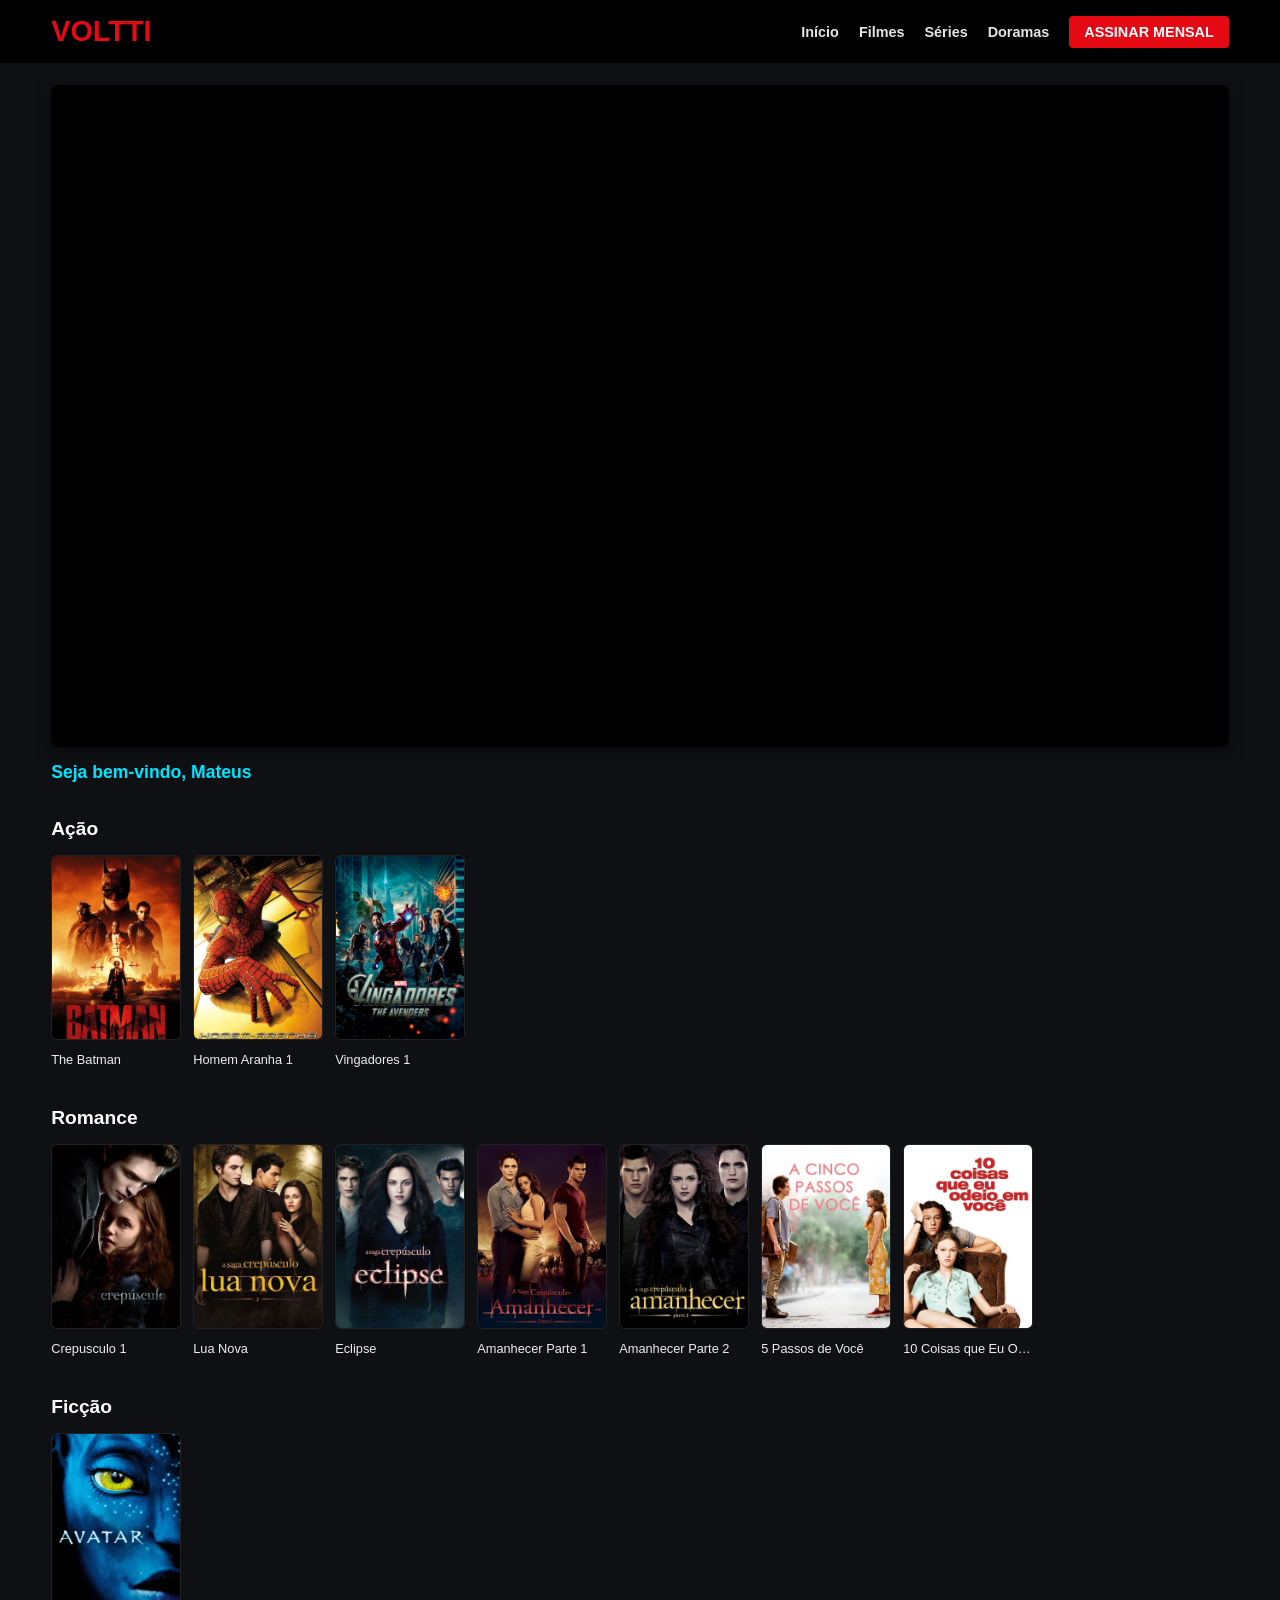
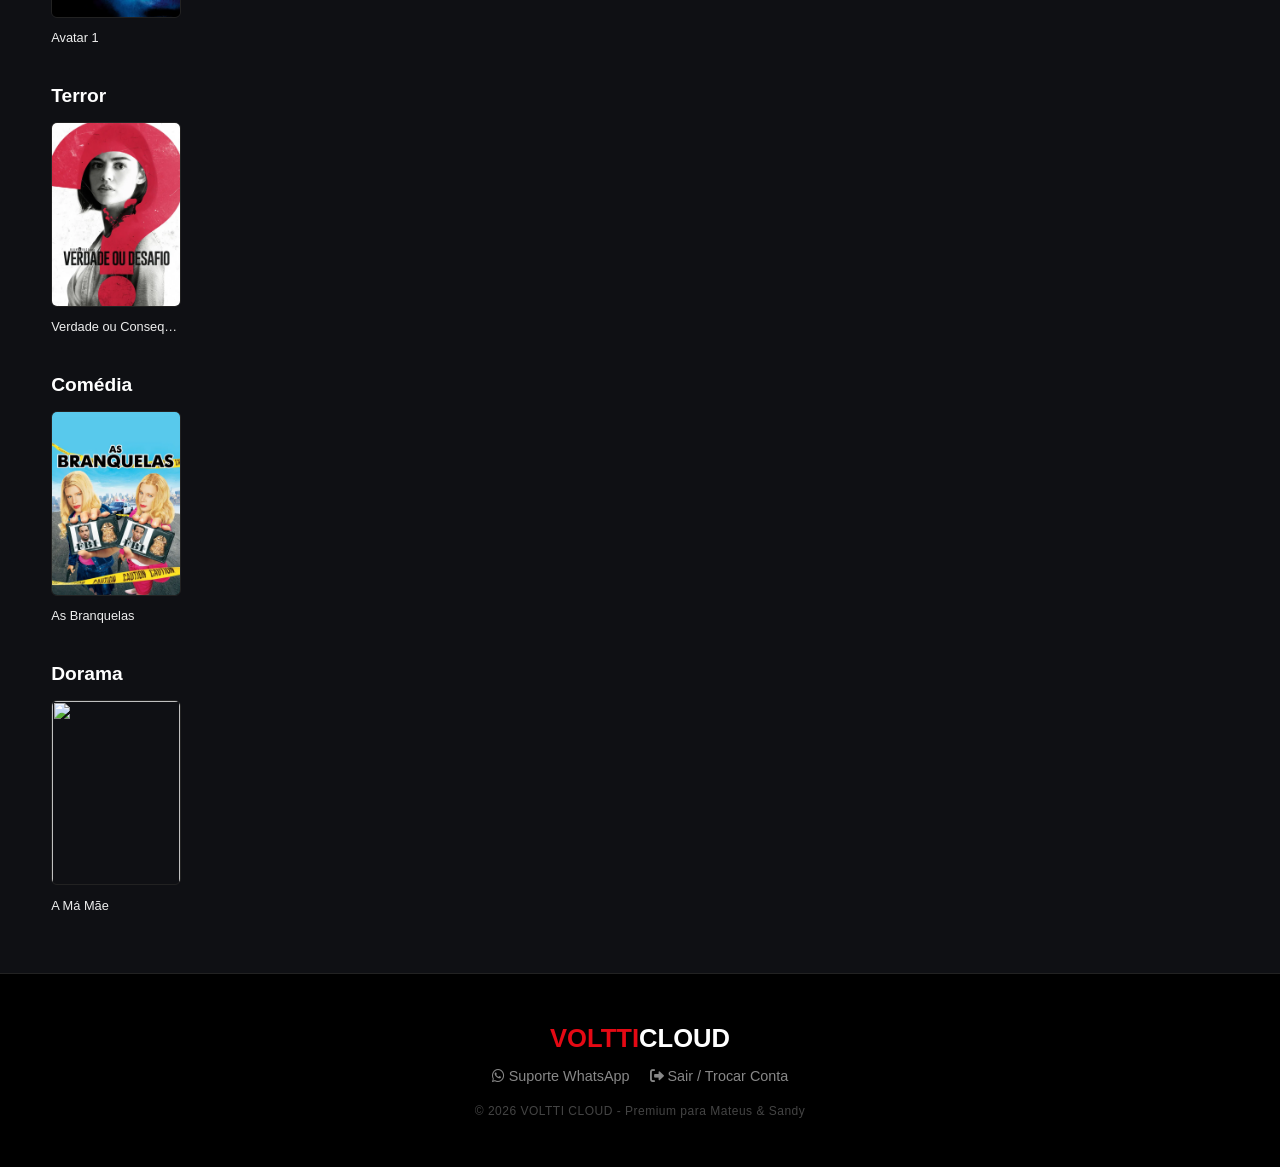
==== Index.html @ d66725df "Layout Final: Carrossel Estilo Netflix + Rodapé Premium" ====
<!DOCTYPE html>
<html lang="pt-br">
<head>
    <meta charset="UTF-8">
    <meta name="viewport" content="width=device-width, initial-scale=1.0, maximum-scale=1.0, user-scalable=no">
    <title>VOLTTI | Mobile</title>
    <link rel="stylesheet" href="style.css">
    <link rel="stylesheet" href="https://cdnjs.cloudflare.com/ajax/libs/font-awesome/6.0.0/css/all.min.css">
</head>
<body>

    <header>
        <div class="logo">VOLTTI</div>
        <div class="header-right">
            <div class="menu-toggle" id="mobile-menu">
                <span></span><span></span><span></span>
            </div>
        </div>
        <nav id="nav-menu">
            <ul>
                <li><a href="#" onclick="filtrar('todos')">Início</a></li>
                <li><a href="#" onclick="filtrar('filme')">Filmes</a></li>
                <li><a href="#" onclick="filtrar('serie')">Séries</a></li>
                <li><a href="#" onclick="filtrar('dorama')">Doramas</a></li>
                <li class="menu-destaque"><a href="pagar.html">ASSINAR MENSAL</a></li>
            </ul>
        </nav>
    </header>

    <main class="main-content">
        <section class="video-container">
            <div class="player-wrapper">
                <iframe id="main-player" src="" frameborder="0" allowfullscreen></iframe>
            </div>
            <h2 id="video-title">Seja bem-vindo, Mateus</h2>
            <div id="lista-eps"></div>
        </section>
        
        <section id="movie-grid"></section>
    </main>

    <footer>
        <div class="footer-logo">VOLTTI<span>CLOUD</span></div>
        <div class="footer-links">
            <a href="https://wa.me/5598981296742" target="_blank"><i class="fab fa-whatsapp"></i> Suporte WhatsApp</a>
            <a href="#" onclick="localStorage.clear(); location.reload();"><i class="fas fa-sign-out-alt"></i> Sair / Trocar Conta</a>
        </div>
        <p class="copyright">© 2026 VOLTTI CLOUD - Premium para Mateus & Sandy</p>
    </footer>

    <script src="script.js?v=final_fix"></script>
</body>
</html>
---- style.css ----
* { margin: 0; padding: 0; box-sizing: border-box; }
body { background-color: #0f1014; color: white; font-family: Arial, sans-serif; overflow-x: hidden; }

header {
    display: flex; justify-content: space-between; align-items: center;
    padding: 15px 4%; background: rgba(0,0,0,0.95);
    position: fixed; width: 100%; top: 0; z-index: 1000;
}
.logo { color: #e50914; font-size: 1.8em; font-weight: bold; }
nav ul { display: flex; list-style: none; gap: 20px; align-items: center; }
nav a { color: #e5e5e5; text-decoration: none; font-size: 0.9em; font-weight: bold; }
.menu-destaque a { background: #e50914; padding: 8px 15px; border-radius: 4px; color: #fff !important; }

.main-content { margin-top: 85px; }
.video-container { padding: 0 4%; margin-bottom: 25px; }
.player-wrapper { position: relative; padding-bottom: 56.25%; height: 0; background: #000; border-radius: 8px; overflow: hidden; box-shadow: 0 5px 15px rgba(0,0,0,0.5); }
.player-wrapper iframe { position: absolute; top: 0; left: 0; width: 100%; height: 100%; }

#video-title { margin-top: 15px; font-size: 1.1em; color: #00e5ff; }
#lista-eps { display: flex; gap: 8px; flex-wrap: wrap; margin-top: 10px; }
.btn-episodio { background: #333; color: white; border: 1px solid #444; padding: 10px 15px; border-radius: 5px; cursor: pointer; }

/* ESTILO CARROSSEL NETFLIX */
.genero-secao { margin-bottom: 30px; padding-left: 4%; }
.genero-titulo { font-size: 1.2em; margin-bottom: 15px; color: #fff; font-weight: bold; text-transform: capitalize; }
.genero-linha { display: flex; gap: 12px; overflow-x: auto; scrollbar-width: none; padding-bottom: 10px; scroll-behavior: smooth; }
.genero-linha::-webkit-scrollbar { display: none; }

.card { min-width: 130px; width: 130px; cursor: pointer; transition: 0.3s; }
.card:active { transform: scale(0.95); }
.card img { width: 100%; height: 185px; object-fit: cover; border-radius: 6px; border: 1px solid #222; }
.card p { font-size: 0.8em; text-align: left; margin-top: 8px; color: #eee; white-space: nowrap; overflow: hidden; text-overflow: ellipsis; }

/* FOOTER LAPIDADO */
footer { padding: 50px 4%; text-align: center; border-top: 1px solid #222; margin-top: 50px; background: #000; }
.footer-logo { color: #e50914; font-weight: bold; font-size: 1.6em; margin-bottom: 15px; }
.footer-logo span { color: #fff; }
.footer-links { margin-bottom: 20px; display: flex; justify-content: center; gap: 20px; }
.footer-links a { color: #888; text-decoration: none; font-size: 0.9em; transition: 0.3s; }
.footer-links a:hover { color: #e50914; }
.copyright { color: #444; font-size: 0.75em; margin-top: 15px; letter-spacing: 0.5px; }

/* Mobile Menu */
.menu-toggle { display: none; flex-direction: column; gap: 5px; cursor: pointer; }
.menu-toggle span { width: 25px; height: 3px; background: #fff; border-radius: 2px; }

@media (max-width: 768px) {
    .menu-toggle { display: flex; }
    #nav-menu { display: none; position: absolute; top: 65px; right: 4%; background: #000; padding: 25px; border-radius: 10px; border: 1px solid #222; width: 200px; }
    #nav-menu.active { display: block; }
    #nav-menu ul { flex-direction: column; align-items: flex-start; gap: 20px; }
}
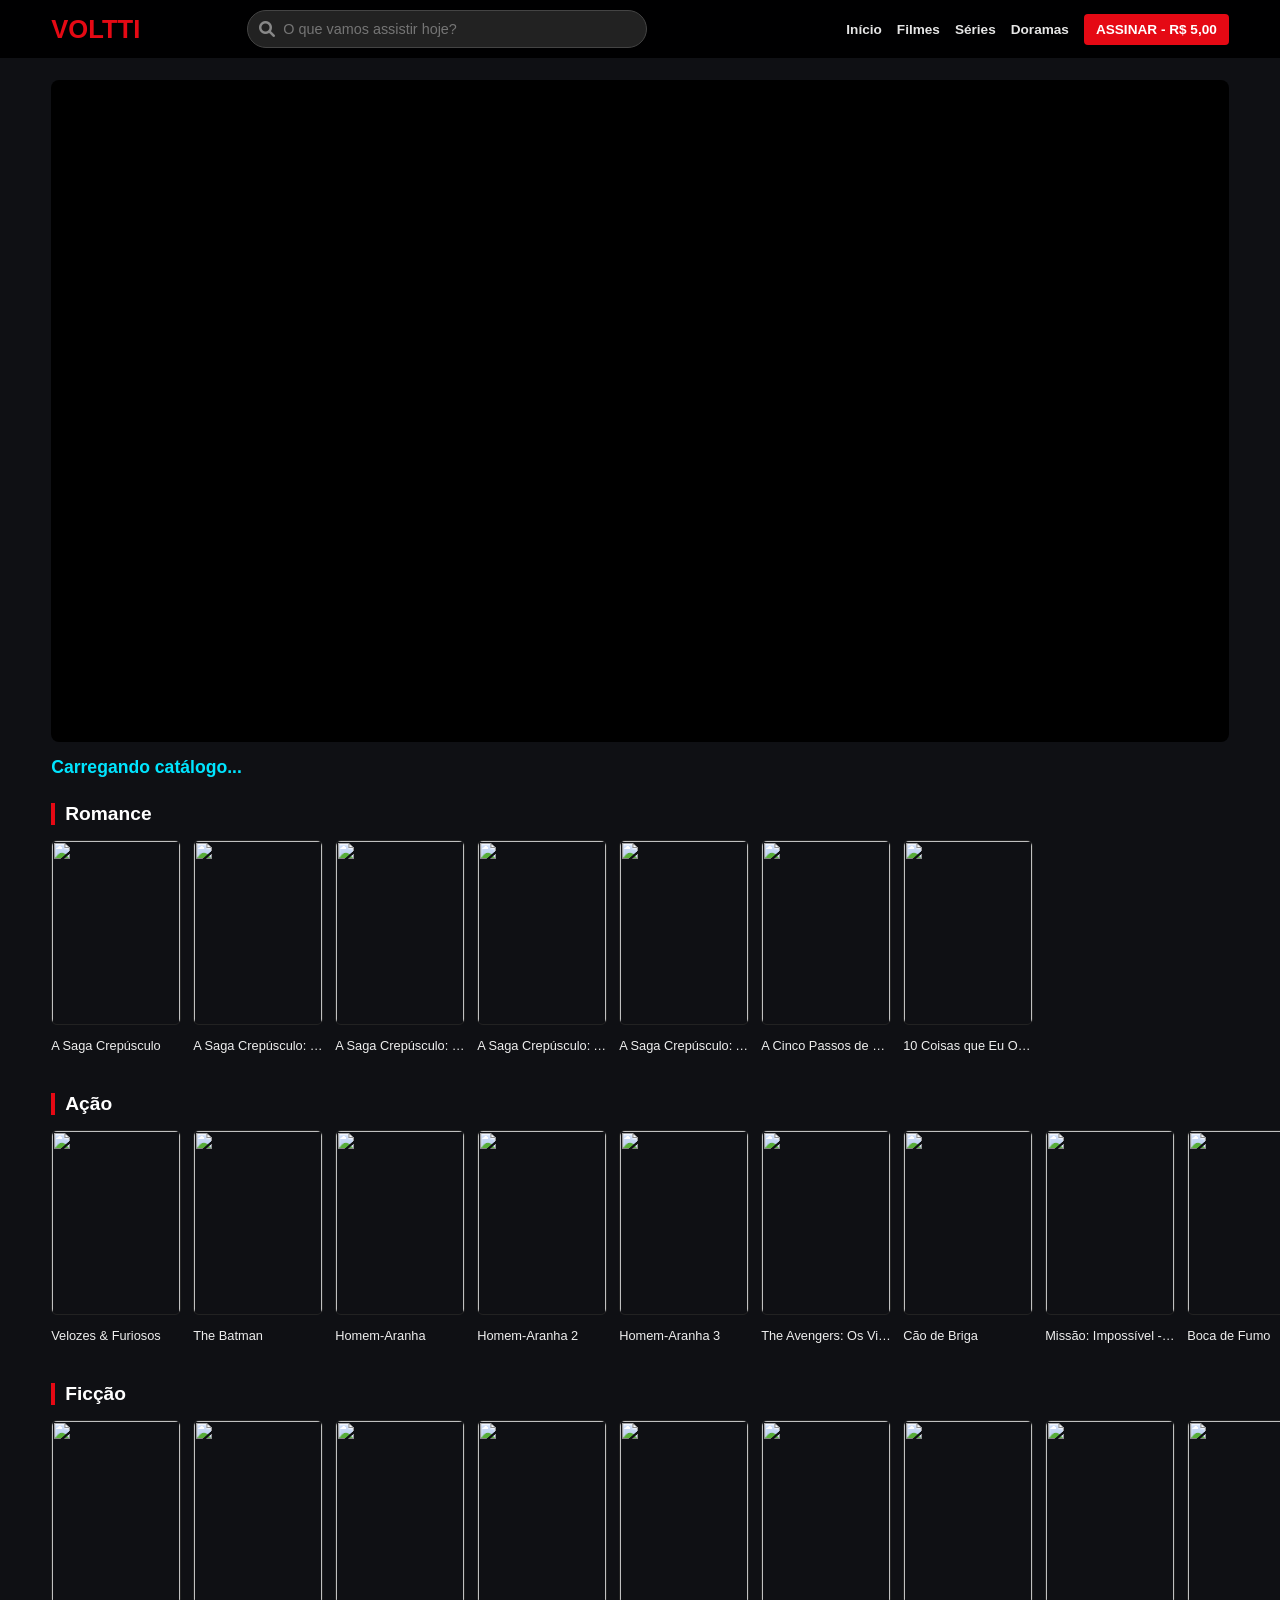
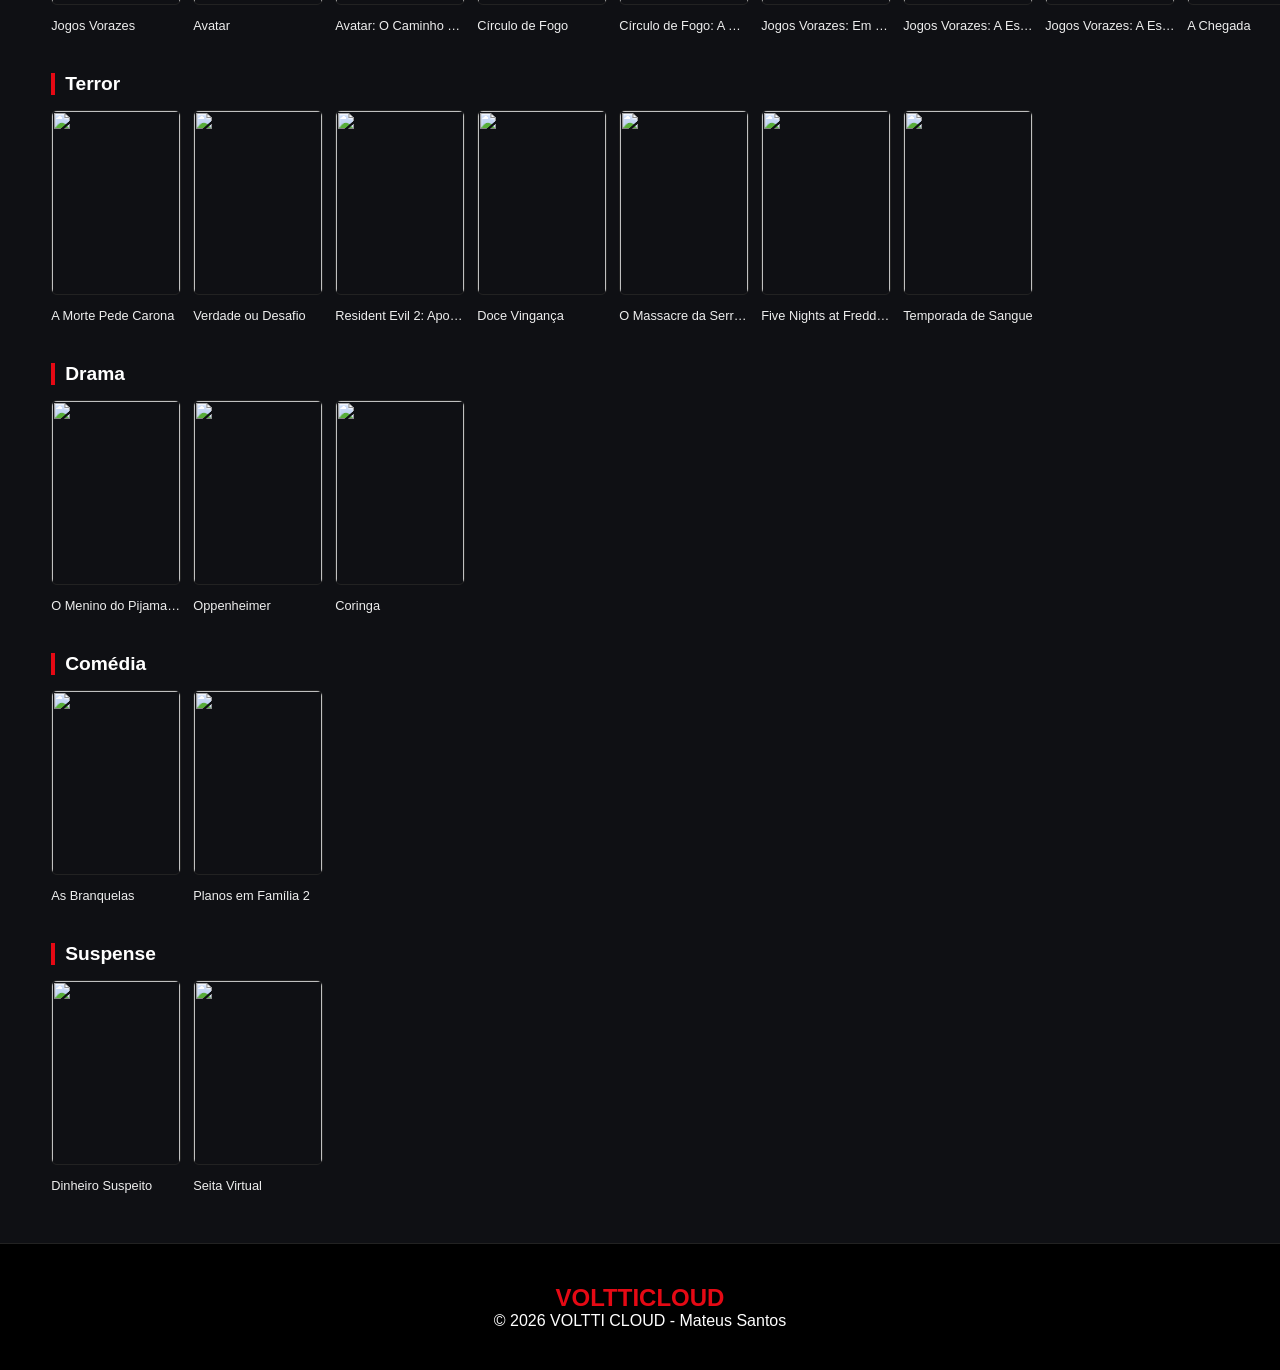
==== commit fd195ba0: "Sistema de busca inteligente adicionado ao Voltti Cloud" ====
--- a/Index.html
+++ b/Index.html
@@ -3,7 +3,7 @@
 <head>
     <meta charset="UTF-8">
     <meta name="viewport" content="width=device-width, initial-scale=1.0, maximum-scale=1.0, user-scalable=no">
-    <title>VOLTTI | Mobile</title>
+    <title>VOLTTI | Premium</title>
     <link rel="stylesheet" href="style.css">
     <link rel="stylesheet" href="https://cdnjs.cloudflare.com/ajax/libs/font-awesome/6.0.0/css/all.min.css">
 </head>
@@ -11,6 +11,12 @@
 
     <header>
         <div class="logo">VOLTTI</div>
+        
+        <div class="search-box">
+            <input type="text" id="input-busca" placeholder="O que vamos assistir hoje?" oninput="buscar()">
+            <i class="fas fa-search"></i>
+        </div>
+
         <div class="header-right">
             <div class="menu-toggle" id="mobile-menu">
                 <span></span><span></span><span></span>
@@ -22,7 +28,7 @@
                 <li><a href="#" onclick="filtrar('filme')">Filmes</a></li>
                 <li><a href="#" onclick="filtrar('serie')">Séries</a></li>
                 <li><a href="#" onclick="filtrar('dorama')">Doramas</a></li>
-                <li class="menu-destaque"><a href="pagar.html">ASSINAR MENSAL</a></li>
+                <li class="menu-destaque"><a href="pagar.html">ASSINAR - R$ 5,00</a></li>
             </ul>
         </nav>
     </header>
@@ -32,7 +38,7 @@
             <div class="player-wrapper">
                 <iframe id="main-player" src="" frameborder="0" allowfullscreen></iframe>
             </div>
-            <h2 id="video-title">Seja bem-vindo, Mateus</h2>
+            <h2 id="video-title">Carregando catálogo...</h2>
             <div id="lista-eps"></div>
         </section>
         
@@ -41,13 +47,9 @@
 
     <footer>
         <div class="footer-logo">VOLTTI<span>CLOUD</span></div>
-        <div class="footer-links">
-            <a href="https://wa.me/5598981296742" target="_blank"><i class="fab fa-whatsapp"></i> Suporte WhatsApp</a>
-            <a href="#" onclick="localStorage.clear(); location.reload();"><i class="fas fa-sign-out-alt"></i> Sair / Trocar Conta</a>
-        </div>
-        <p class="copyright">© 2026 VOLTTI CLOUD - Premium para Mateus & Sandy</p>
+        <p class="copyright">© 2026 VOLTTI CLOUD - Mateus Santos</p>
     </footer>
 
-    <script src="script.js?v=final_fix"></script>
+    <script src="script.js?v=buscador_v1"></script>
 </body>
 </html>
--- a/style.css
+++ b/style.css
@@ -1,52 +1,52 @@
 * { margin: 0; padding: 0; box-sizing: border-box; }
-body { background-color: #0f1014; color: white; font-family: Arial, sans-serif; overflow-x: hidden; }
+body { background-color: #0f1014; color: white; font-family: 'Segoe UI', Arial, sans-serif; overflow-x: hidden; }
 
 header {
     display: flex; justify-content: space-between; align-items: center;
-    padding: 15px 4%; background: rgba(0,0,0,0.95);
-    position: fixed; width: 100%; top: 0; z-index: 1000;
+    padding: 10px 4%; background: rgba(0,0,0,0.95);
+    position: fixed; width: 100%; top: 0; z-index: 1000; gap: 15px;
 }
-.logo { color: #e50914; font-size: 1.8em; font-weight: bold; }
-nav ul { display: flex; list-style: none; gap: 20px; align-items: center; }
-nav a { color: #e5e5e5; text-decoration: none; font-size: 0.9em; font-weight: bold; }
-.menu-destaque a { background: #e50914; padding: 8px 15px; border-radius: 4px; color: #fff !important; }
+.logo { color: #e50914; font-size: 1.6em; font-weight: bold; min-width: fit-content; }
 
-.main-content { margin-top: 85px; }
+/* ESTILO DO BUSCADOR */
+.search-box {
+    position: relative; flex-grow: 1; max-width: 400px; margin: 0 15px;
+}
+.search-box input {
+    width: 100%; background: #222; border: 1px solid #444; color: white;
+    padding: 10px 15px 10px 35px; border-radius: 20px; outline: none;
+    font-size: 0.9em; transition: 0.3s;
+}
+.search-box input:focus { border-color: #e50914; background: #333; }
+.search-box i { position: absolute; left: 12px; top: 50%; transform: translateY(-50%); color: #888; }
+
+nav ul { display: flex; list-style: none; gap: 15px; align-items: center; }
+nav a { color: #e5e5e5; text-decoration: none; font-size: 0.85em; font-weight: bold; }
+.menu-destaque a { background: #e50914; padding: 8px 12px; border-radius: 4px; color: #fff !important; }
+
+.main-content { margin-top: 80px; }
 .video-container { padding: 0 4%; margin-bottom: 25px; }
-.player-wrapper { position: relative; padding-bottom: 56.25%; height: 0; background: #000; border-radius: 8px; overflow: hidden; box-shadow: 0 5px 15px rgba(0,0,0,0.5); }
+.player-wrapper { position: relative; padding-bottom: 56.25%; height: 0; background: #000; border-radius: 8px; overflow: hidden; }
 .player-wrapper iframe { position: absolute; top: 0; left: 0; width: 100%; height: 100%; }
 
 #video-title { margin-top: 15px; font-size: 1.1em; color: #00e5ff; }
-#lista-eps { display: flex; gap: 8px; flex-wrap: wrap; margin-top: 10px; }
-.btn-episodio { background: #333; color: white; border: 1px solid #444; padding: 10px 15px; border-radius: 5px; cursor: pointer; }
 
-/* ESTILO CARROSSEL NETFLIX */
+/* FILEIRAS */
 .genero-secao { margin-bottom: 30px; padding-left: 4%; }
-.genero-titulo { font-size: 1.2em; margin-bottom: 15px; color: #fff; font-weight: bold; text-transform: capitalize; }
-.genero-linha { display: flex; gap: 12px; overflow-x: auto; scrollbar-width: none; padding-bottom: 10px; scroll-behavior: smooth; }
+.genero-titulo { font-size: 1.2em; margin-bottom: 15px; color: #fff; font-weight: bold; border-left: 4px solid #e50914; padding-left: 10px; }
+.genero-linha { display: flex; gap: 12px; overflow-x: auto; scrollbar-width: none; padding-bottom: 10px; }
 .genero-linha::-webkit-scrollbar { display: none; }
 
 .card { min-width: 130px; width: 130px; cursor: pointer; transition: 0.3s; }
-.card:active { transform: scale(0.95); }
+.card:hover { transform: scale(1.05); z-index: 2; }
 .card img { width: 100%; height: 185px; object-fit: cover; border-radius: 6px; border: 1px solid #222; }
 .card p { font-size: 0.8em; text-align: left; margin-top: 8px; color: #eee; white-space: nowrap; overflow: hidden; text-overflow: ellipsis; }
 
-/* FOOTER LAPIDADO */
-footer { padding: 50px 4%; text-align: center; border-top: 1px solid #222; margin-top: 50px; background: #000; }
-.footer-logo { color: #e50914; font-weight: bold; font-size: 1.6em; margin-bottom: 15px; }
-.footer-logo span { color: #fff; }
-.footer-links { margin-bottom: 20px; display: flex; justify-content: center; gap: 20px; }
-.footer-links a { color: #888; text-decoration: none; font-size: 0.9em; transition: 0.3s; }
-.footer-links a:hover { color: #e50914; }
-.copyright { color: #444; font-size: 0.75em; margin-top: 15px; letter-spacing: 0.5px; }
-
-/* Mobile Menu */
-.menu-toggle { display: none; flex-direction: column; gap: 5px; cursor: pointer; }
-.menu-toggle span { width: 25px; height: 3px; background: #fff; border-radius: 2px; }
+footer { padding: 40px; text-align: center; border-top: 1px solid #222; margin-top: 40px; background: #000; }
+.footer-logo { color: #e50914; font-weight: bold; font-size: 1.5em; }
 
 @media (max-width: 768px) {
-    .menu-toggle { display: flex; }
-    #nav-menu { display: none; position: absolute; top: 65px; right: 4%; background: #000; padding: 25px; border-radius: 10px; border: 1px solid #222; width: 200px; }
-    #nav-menu.active { display: block; }
-    #nav-menu ul { flex-direction: column; align-items: flex-start; gap: 20px; }
+    .search-box { max-width: 150px; }
+    .logo { font-size: 1.3em; }
+    nav ul { display: none; }
 }
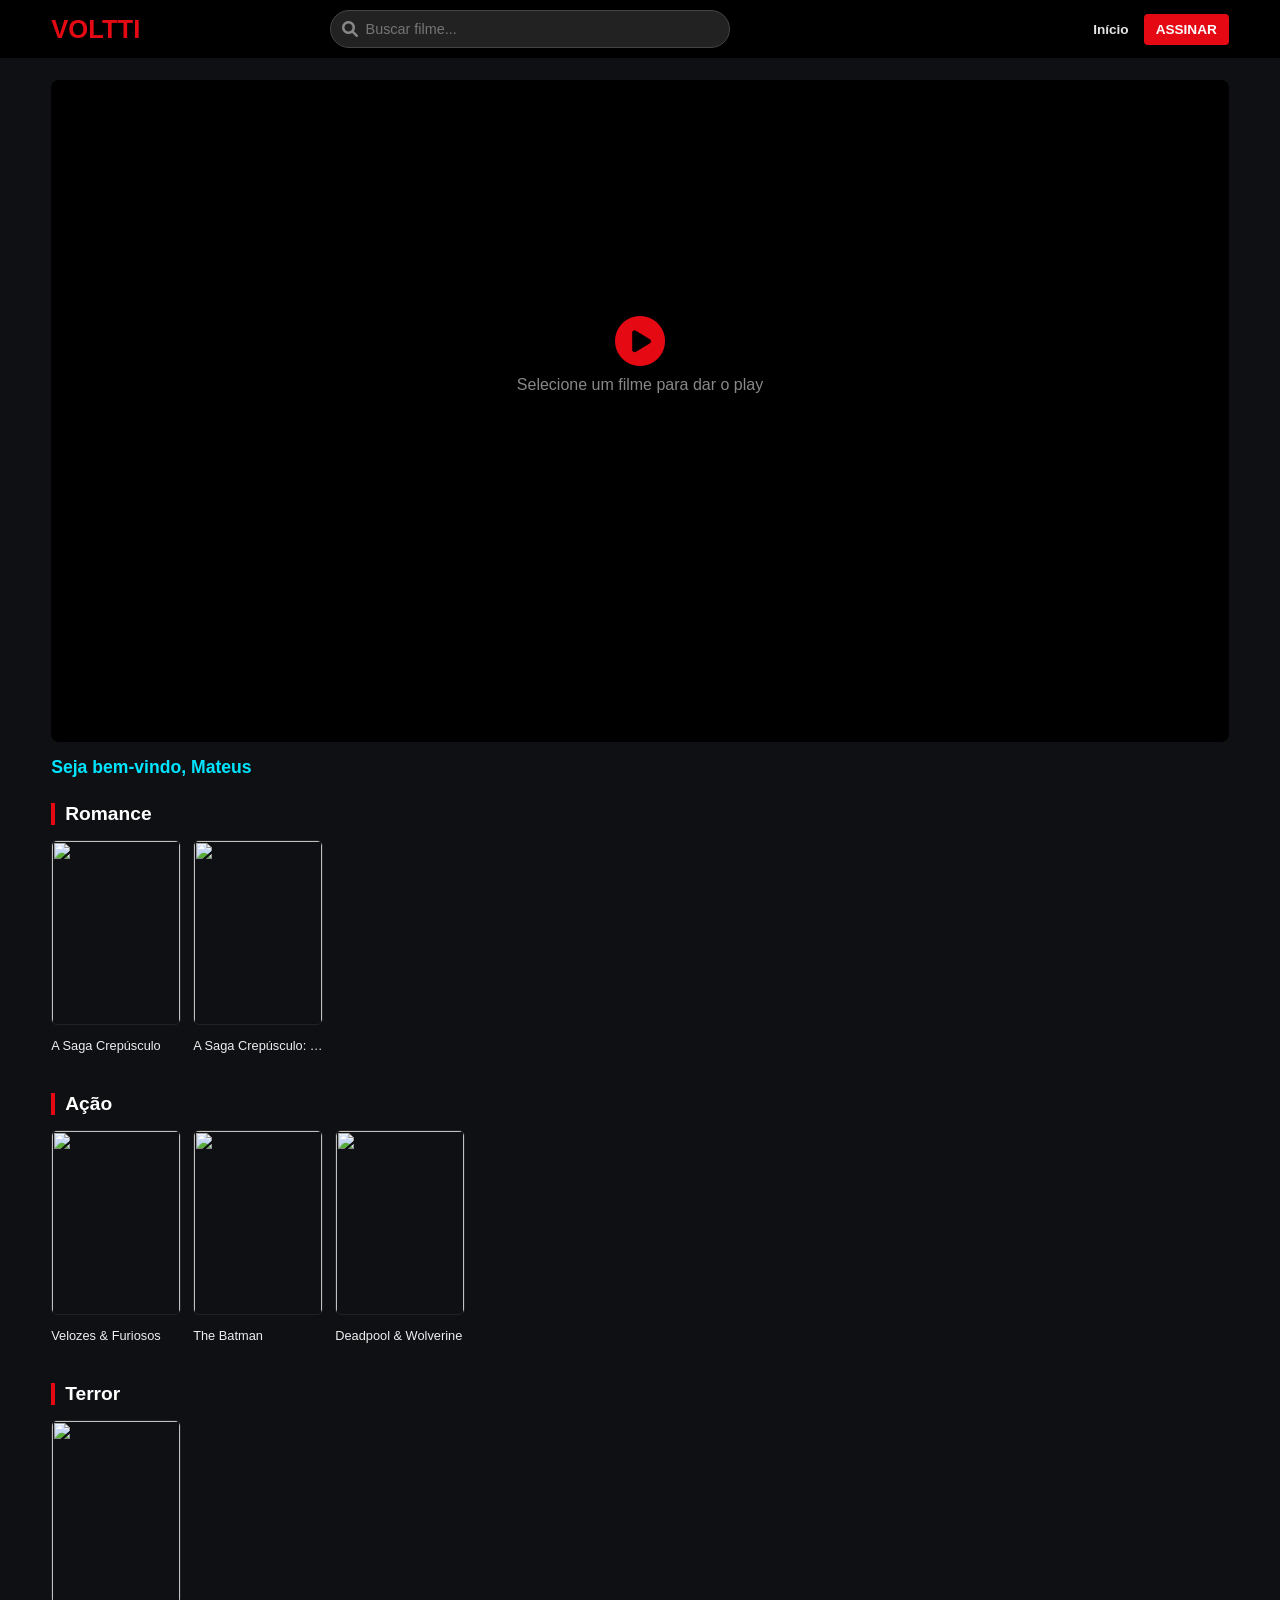
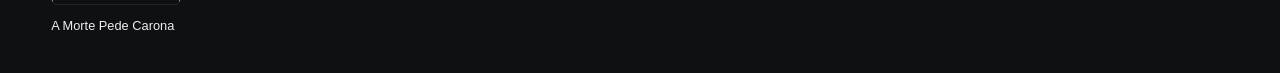
==== commit 4f3b5bbb: "Fix: Player integrado para funcionar dentro do APK do AppCreator24" ====
--- a/Index.html
+++ b/Index.html
@@ -11,45 +11,36 @@
 
     <header>
         <div class="logo">VOLTTI</div>
-        
         <div class="search-box">
-            <input type="text" id="input-busca" placeholder="O que vamos assistir hoje?" oninput="buscar()">
+            <input type="text" id="input-busca" placeholder="Buscar filme..." oninput="buscar()">
             <i class="fas fa-search"></i>
         </div>
-
-        <div class="header-right">
-            <div class="menu-toggle" id="mobile-menu">
-                <span></span><span></span><span></span>
-            </div>
+        <div class="menu-toggle" id="mobile-menu" onclick="document.getElementById('nav-menu').classList.toggle('active')">
+            <span></span><span></span><span></span>
         </div>
         <nav id="nav-menu">
             <ul>
                 <li><a href="#" onclick="filtrar('todos')">Início</a></li>
-                <li><a href="#" onclick="filtrar('filme')">Filmes</a></li>
-                <li><a href="#" onclick="filtrar('serie')">Séries</a></li>
-                <li><a href="#" onclick="filtrar('dorama')">Doramas</a></li>
-                <li class="menu-destaque"><a href="pagar.html">ASSINAR - R$ 5,00</a></li>
+                <li class="menu-destaque"><a href="pagar.html">ASSINAR</a></li>
             </ul>
         </nav>
     </header>
 
     <main class="main-content">
-        <section class="video-container">
-            <div class="player-wrapper">
-                <iframe id="main-player" src="" frameborder="0" allowfullscreen></iframe>
+        <section class="video-container" id="player-section">
+            <div class="player-wrapper" id="container-iframe">
+                <div id="placeholder-player" style="text-align:center; padding: 20% 0;">
+                    <i class="fas fa-play-circle" style="font-size: 50px; color: #e50914;"></i>
+                    <p style="margin-top:10px; color:#888;">Selecione um filme para dar o play</p>
+                </div>
+                <iframe id="main-player" src="" frameborder="0" allow="autoplay; fullscreen; picture-in-picture" allowfullscreen style="display:none;"></iframe>
             </div>
-            <h2 id="video-title">Carregando catálogo...</h2>
-            <div id="lista-eps"></div>
+            <h2 id="video-title">Seja bem-vindo, Mateus</h2>
         </section>
         
         <section id="movie-grid"></section>
     </main>
 
-    <footer>
-        <div class="footer-logo">VOLTTI<span>CLOUD</span></div>
-        <p class="copyright">© 2026 VOLTTI CLOUD - Mateus Santos</p>
-    </footer>
-
-    <script src="script.js?v=buscador_v1"></script>
+    <script src="script.js?v=player_fix_apk"></script>
 </body>
 </html>
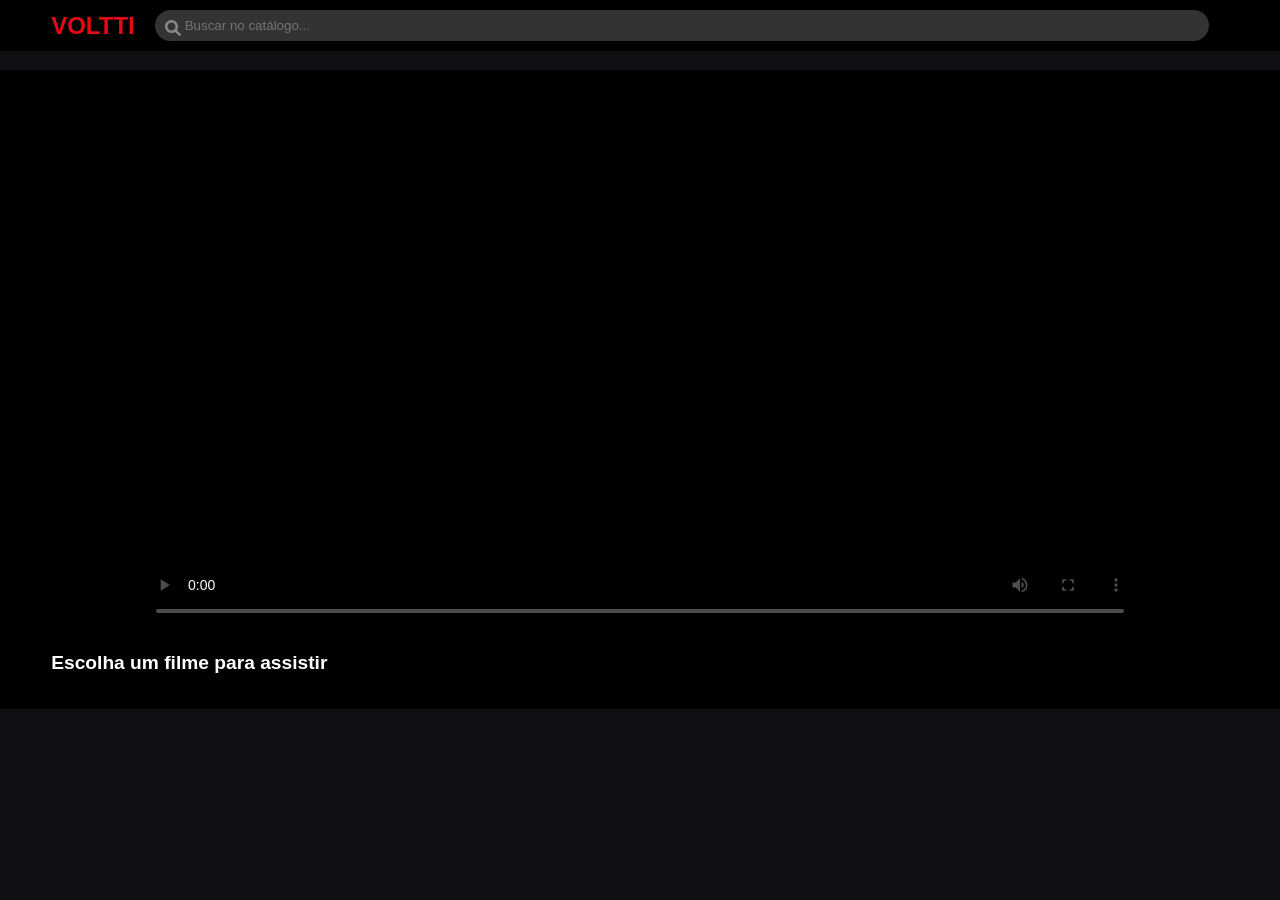
==== commit 7d36924f: "Fix: Ativando Player de Vídeo próprio no topo do site" ====
--- a/Index.html
+++ b/Index.html
@@ -3,7 +3,7 @@
 <head>
     <meta charset="UTF-8">
     <meta name="viewport" content="width=device-width, initial-scale=1.0, maximum-scale=1.0, user-scalable=no">
-    <title>VOLTTI | Premium</title>
+    <title>VOLTTI CLOUD | Player</title>
     <link rel="stylesheet" href="style.css">
     <link rel="stylesheet" href="https://cdnjs.cloudflare.com/ajax/libs/font-awesome/6.0.0/css/all.min.css">
 </head>
@@ -12,35 +12,25 @@
     <header>
         <div class="logo">VOLTTI</div>
         <div class="search-box">
-            <input type="text" id="input-busca" placeholder="Buscar filme..." oninput="buscar()">
+            <input type="text" id="input-busca" placeholder="Buscar no catálogo..." oninput="buscar()">
             <i class="fas fa-search"></i>
         </div>
-        <div class="menu-toggle" id="mobile-menu" onclick="document.getElementById('nav-menu').classList.toggle('active')">
-            <span></span><span></span><span></span>
-        </div>
-        <nav id="nav-menu">
-            <ul>
-                <li><a href="#" onclick="filtrar('todos')">Início</a></li>
-                <li class="menu-destaque"><a href="pagar.html">ASSINAR</a></li>
-            </ul>
-        </nav>
     </header>
 
     <main class="main-content">
-        <section class="video-container" id="player-section">
-            <div class="player-wrapper" id="container-iframe">
-                <div id="placeholder-player" style="text-align:center; padding: 20% 0;">
-                    <i class="fas fa-play-circle" style="font-size: 50px; color: #e50914;"></i>
-                    <p style="margin-top:10px; color:#888;">Selecione um filme para dar o play</p>
-                </div>
-                <iframe id="main-player" src="" frameborder="0" allow="autoplay; fullscreen; picture-in-picture" allowfullscreen style="display:none;"></iframe>
+        <section class="video-container">
+            <div class="player-wrapper">
+                <video id="player-voltti" controls autoplay playsinline poster="capa_padrao.webp">
+                    <source id="video-source" src="" type="video/mp4">
+                    Seu navegador não suporta o player.
+                </video>
             </div>
-            <h2 id="video-title">Seja bem-vindo, Mateus</h2>
+            <h2 id="video-title">Escolha um filme para assistir</h2>
         </section>
         
         <section id="movie-grid"></section>
     </main>
 
-    <script src="script.js?v=player_fix_apk"></script>
+    <script src="script.js?v=player_proprio_v2"></script>
 </body>
 </html>
--- a/style.css
+++ b/style.css
@@ -1,52 +1,27 @@
 * { margin: 0; padding: 0; box-sizing: border-box; }
-body { background-color: #0f1014; color: white; font-family: 'Segoe UI', Arial, sans-serif; overflow-x: hidden; }
+body { background-color: #0f1014; color: white; font-family: sans-serif; }
 
 header {
     display: flex; justify-content: space-between; align-items: center;
-    padding: 10px 4%; background: rgba(0,0,0,0.95);
-    position: fixed; width: 100%; top: 0; z-index: 1000; gap: 15px;
+    padding: 10px 4%; background: #000; position: fixed; width: 100%; top: 0; z-index: 1000;
 }
-.logo { color: #e50914; font-size: 1.6em; font-weight: bold; min-width: fit-content; }
+.logo { color: #e50914; font-size: 1.5em; font-weight: bold; }
+.search-box { flex-grow: 1; margin: 0 20px; position: relative; }
+.search-box input { width: 100%; padding: 8px 30px; border-radius: 20px; border: none; background: #333; color: white; }
+.search-box i { position: absolute; left: 10px; top: 10px; color: #888; }
 
-/* ESTILO DO BUSCADOR */
-.search-box {
-    position: relative; flex-grow: 1; max-width: 400px; margin: 0 15px;
-}
-.search-box input {
-    width: 100%; background: #222; border: 1px solid #444; color: white;
-    padding: 10px 15px 10px 35px; border-radius: 20px; outline: none;
-    font-size: 0.9em; transition: 0.3s;
-}
-.search-box input:focus { border-color: #e50914; background: #333; }
-.search-box i { position: absolute; left: 12px; top: 50%; transform: translateY(-50%); color: #888; }
+.main-content { margin-top: 70px; }
+.video-container { width: 100%; background: #000; padding-bottom: 20px; }
+.player-wrapper { width: 100%; max-width: 1000px; margin: 0 auto; background: #000; aspect-ratio: 16/9; }
+video { width: 100%; height: 100%; outline: none; }
 
-nav ul { display: flex; list-style: none; gap: 15px; align-items: center; }
-nav a { color: #e5e5e5; text-decoration: none; font-size: 0.85em; font-weight: bold; }
-.menu-destaque a { background: #e50914; padding: 8px 12px; border-radius: 4px; color: #fff !important; }
+#video-title { padding: 15px 4%; font-size: 1.2em; color: #fff; }
 
-.main-content { margin-top: 80px; }
-.video-container { padding: 0 4%; margin-bottom: 25px; }
-.player-wrapper { position: relative; padding-bottom: 56.25%; height: 0; background: #000; border-radius: 8px; overflow: hidden; }
-.player-wrapper iframe { position: absolute; top: 0; left: 0; width: 100%; height: 100%; }
-
-#video-title { margin-top: 15px; font-size: 1.1em; color: #00e5ff; }
-
-/* FILEIRAS */
-.genero-secao { margin-bottom: 30px; padding-left: 4%; }
-.genero-titulo { font-size: 1.2em; margin-bottom: 15px; color: #fff; font-weight: bold; border-left: 4px solid #e50914; padding-left: 10px; }
-.genero-linha { display: flex; gap: 12px; overflow-x: auto; scrollbar-width: none; padding-bottom: 10px; }
+.genero-secao { margin-top: 20px; padding-left: 4%; }
+.genero-titulo { font-size: 1.1em; margin-bottom: 10px; color: #888; }
+.genero-linha { display: flex; gap: 10px; overflow-x: auto; padding-bottom: 10px; }
 .genero-linha::-webkit-scrollbar { display: none; }
 
-.card { min-width: 130px; width: 130px; cursor: pointer; transition: 0.3s; }
-.card:hover { transform: scale(1.05); z-index: 2; }
-.card img { width: 100%; height: 185px; object-fit: cover; border-radius: 6px; border: 1px solid #222; }
-.card p { font-size: 0.8em; text-align: left; margin-top: 8px; color: #eee; white-space: nowrap; overflow: hidden; text-overflow: ellipsis; }
-
-footer { padding: 40px; text-align: center; border-top: 1px solid #222; margin-top: 40px; background: #000; }
-.footer-logo { color: #e50914; font-weight: bold; font-size: 1.5em; }
-
-@media (max-width: 768px) {
-    .search-box { max-width: 150px; }
-    .logo { font-size: 1.3em; }
-    nav ul { display: none; }
-}
+.card { min-width: 120px; cursor: pointer; }
+.card img { width: 100%; height: 170px; object-fit: cover; border-radius: 5px; }
+.card p { font-size: 0.8em; margin-top: 5px; white-space: nowrap; overflow: hidden; text-overflow: ellipsis; }
